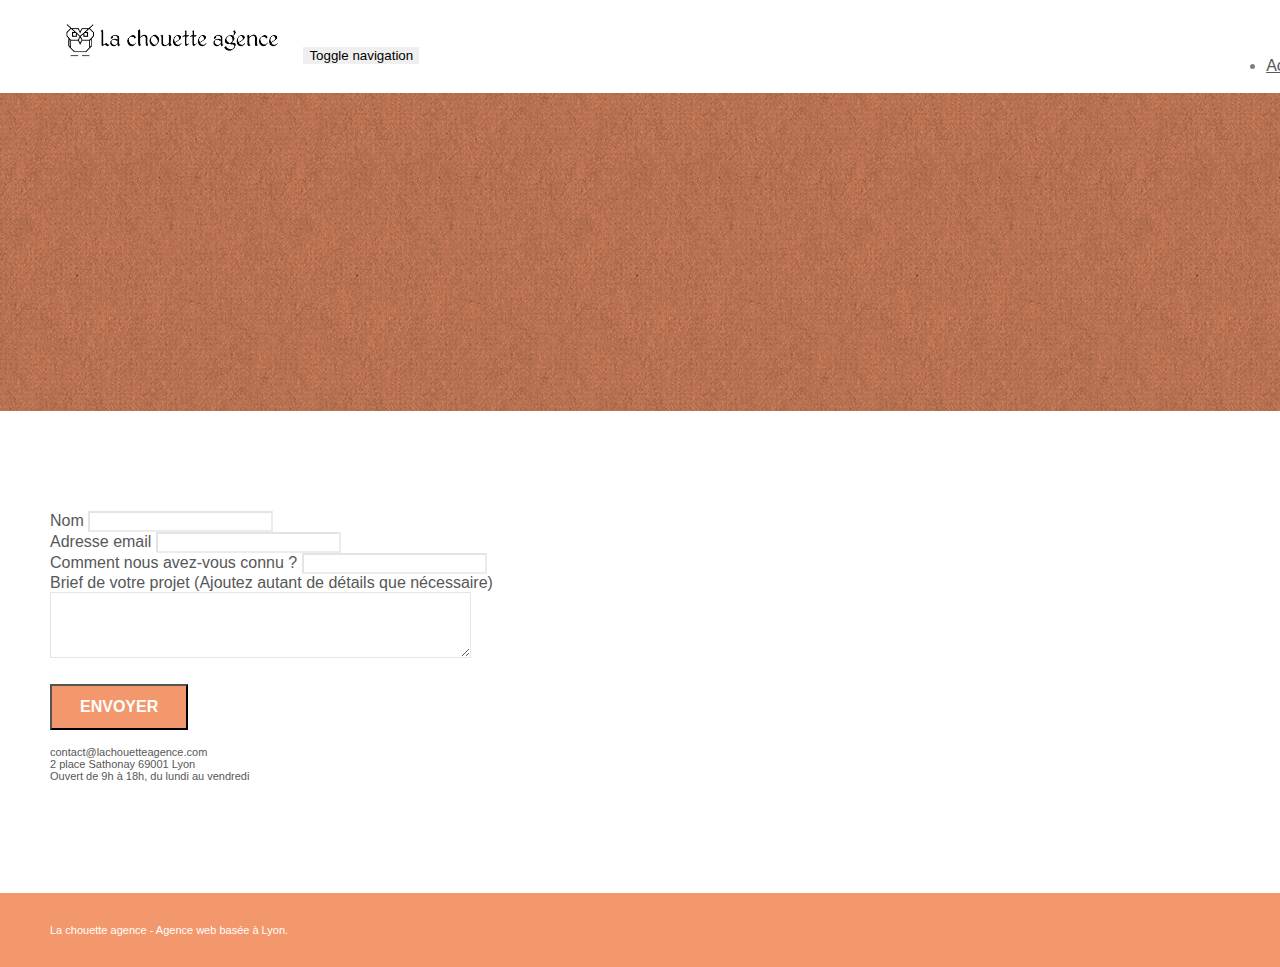
==== page2.html @ ec006ee1 "projet init" ====
<!doctype html>
<html lang="Default">
<head>
    <meta charset="utf-8">
    <meta name="keywords" content="">
    <meta name="description" content="">
    <meta name="viewport" content="width=device-width, initial-scale=1.0, viewport-fit=cover">
    <link rel="shortcut icon" type="image/png" href="favicon.jpg">
    
	<link rel="stylesheet" type="text/css" href="./css/bootstrap.min.css">
	<link rel="stylesheet" type="text/css" href="style.css">
	<link rel="stylesheet" type="text/css" href="./css/font-awesome.min.css">
	<link rel="stylesheet" type="text/css" href="./css/et-line.min.css">
	
    
	<script src="./js/jquery-2.1.0.min.js"></script>
	<script src="./js/bootstrap.min.js"></script>
	<script src="./js/blocs.min.js"></script>
	<script src="./js/jqBootstrapValidation.js"></script>
	<script src="./js/formHandler.js"></script>
    <title>page2</title>

    
<!-- Analytics -->
 
<!-- Analytics END -->
    
</head>
<body>
<!-- Principal conteneur -->
<div class="page-container">
    
<!-- bloc-0 -->
<div class="bloc bgc-white l-bloc " id="bloc-0">
	<div class="container bloc-sm">
		<nav class="navbar row">
			<div class="navbar-header">
				<a class="navbar-brand" href="index.html"><img src="img/la-chouette-agence.png" alt="atlanta web design logo" height="40" /></a>
				<button id="nav-toggle" type="button" class="ui-navbar-toggle navbar-toggle" data-toggle="collapse" data-target=".navbar-1">
					<span class="sr-only">Toggle navigation</span><span class="icon-bar"></span><span class="icon-bar"></span><span class="icon-bar"></span>
				</button>
			</div>
			<div class="collapse navbar-collapse navbar-1 special-dropdown-nav">
				<ul class="site-navigation nav navbar-nav">
					<li>
						<a href="index.html">Accueil</a>
					</li>
					<li>
					</li>
					<li>
						<a href="page2.html">page2 &gt;</a>
					</li>
				</ul>
			</div>
		</nav>
	</div>
</div>
<!-- bloc-0 END -->

<!-- bloc-6 -->
<div class="bloc bg-dots-bg bg-repeat bgc-atomic-tangerine d-bloc bloc-bg-texture texture-paper" id="bloc-6">
	<div class="container bloc-lg">
		<div class="row">
			<div class="col-sm-12">
				<h1 class="text-center hero-bloc-text tc-white">
					Parlons web design !
				</h1>
				<p class="text-center mg-lg tc-white tight-width-whitespace">
					Nous sommes ravis que vous souhaitiez collaborer avec notre agence.<br>
					Parlez-nous de votre projet en complétant le formulaire ci-dessous.
				</p>
			</div>
		</div>
	</div>
</div>
<!-- bloc-6 END -->

<!-- bloc-7 -->
<div class="bloc bgc-white l-bloc" id="bloc-7">
	<div class="container bloc-lg">
		<div class="row">
			<div class="col-sm-6">
				<form id="form_1" novalidate success-msg="Your message has been sent." fail-msg="Sorry it seems that our mail server is not responding, Sorry for the inconvenience!">
					<div class="form-group">
						<label>
							Nom
						</label>
						<input id="name" class="form-control" required />
					</div>
					<div class="form-group">
						<label>
							Adresse email
						</label>
						<input id="email" class="form-control" type="email" required />
					</div>
					<div class="form-group">
						<label>
							Comment nous avez-vous connu ?
						</label>
						<input class="form-control" type="email" required id="input_504" />
					</div>
					<div class="form-group">
						<label>
							Brief de votre projet (Ajoutez autant de détails que nécessaire)<br>
						</label><textarea id="message" class="form-control" rows="4" cols="50" required></textarea>
					</div> 
					<button class="bloc-button btn btn-lg btn-block cta-hero btn-atomic-tangerine" type="submit">
						Envoyer
					</button>
				</form>
			</div>
			<div class="col-sm-6">
				<p>
					contact@lachouetteagence.com<br>2 place Sathonay 69001 Lyon<br>Ouvert de 9h à 18h, du lundi au vendredi<br>
				</p>
			</div>
		</div>
	</div>
</div>
<!-- bloc-7 END -->

<!-- ScrollToTop Button -->
<a class="bloc-button btn btn-d scrollToTop" onclick="scrollToTarget('1')"><span class="fa fa-chevron-up"></span></a>
<!-- ScrollToTop Button END-->


<!-- Footer - bloc-8 -->
<div class="bloc bgc-atomic-tangerine d-bloc" id="bloc-8">
	<div class="container bloc-sm">
		<div class="row">
			<div class="col-sm-12">
				<p class="text-center white">
					La chouette agence - Agence web basée à Lyon.<br>
				</p>
				<div class="row row-no-gutters social">
					<div class="col-sm-3">
						<div class="text-center">
							<a class="social" href="index.html"><span class="fa fa-twitter icon-md"></span></a>
						</div>
					</div>
					<div class="col-sm-3">
						<div class="text-center">
							<a class="social" href="index.html"><span class="fa fa-facebook icon-md"></span></a>
						</div>
					</div>
					<div class="col-sm-3">
						<div class="text-center">
							<a class="social" href="index.html"><span class="fa fa-dribbble icon-md"></span></a>
						</div>
					</div>
					<div class="col-sm-3">
						<div class="text-center">
							<a class="social" href="index.html"><span class="fa fa-instagram icon-md"></span></a>
						</div>
					</div>
				</div>
			</div>
		</div>
	</div>
</div>
<!-- Footer - bloc-8 END -->

</div>
<!-- Principal conteneur END -->
    

</body>
</html>
---- style.css ----
body {
    margin: 0;
    padding: 0;
    background: #FFF;
    overflow-x: hidden;
    -webkit-font-smoothing: antialiased;
    -moz-osx-font-smoothing: grayscale;
}

a,
button {
    transition: all .3s ease-in-out;
    outline: none!important;
}

a:hover {
    text-decoration: none;
    cursor: pointer;
}

#page-loading-blocs-notifaction {
    position: fixed;
    top: 0;
    bottom: 0;
    width: 100%;
    z-index: 100000;
    background: #FFFFFF url("img/pageload-spinner.gif") no-repeat center center;
}

.bloc {
    width: 100%;
    clear: both;
    background: 50% 50% no-repeat;
    padding: 0 50px;
    -webkit-background-size: cover;
    -moz-background-size: cover;
    -o-background-size: cover;
    background-size: cover;
    position: relative;
}

.bloc .container {
    padding-left: 0;
    padding-right: 0;
}

.bloc-lg {
    padding: 100px 50px;
}

.bloc-md {
    padding: 50px;
}

.bloc-sm {
    padding: 20px 50px;
}

.bg-center,
.bg-l-edge,
.bg-r-edge,
.bg-t-edge,
.bg-b-edge,
.bg-tl-edge,
.bg-bl-edge,
.bg-tr-edge,
.bg-br-edge,
.bg-repeat {
    -webkit-background-size: auto!important;
    -moz-background-size: auto!important;
    -o-background-size: auto!important;
    background-size: auto!important;
}

.bg-repeat {
    background: repeat;
}

.bg-t-edge {
    background: top no-repeat;
}

.bloc-bg-texture::before {
    content: "";
    background-size: 2px 2px;
    position: absolute;
    top: 0;
    bottom: 0;
    left: 0;
    right: 0;
}

.texture-paper::before {
    background: url("img/texture-paper.png");
    background-size: 280px 280px;
}

.b-parallax {
    background-attachment: fixed;
}

.d-bloc {
    color: rgba(255, 255, 255, .7);
}

.d-bloc button:hover {
    color: rgba(255, 255, 255, .9);
}

.d-bloc .icon-round,
.d-bloc .icon-square,
.d-bloc .icon-rounded,
.d-bloc .icon-semi-rounded-a,
.d-bloc .icon-semi-rounded-b {
    border-color: rgba(255, 255, 255, .9);
}

.d-bloc .divider-h span {
    border-color: rgba(255, 255, 255, .2);
}

.d-bloc .a-btn,
.d-bloc .navbar a,
.d-bloc .navbar-brand,
.d-bloc a .icon-sm,
.d-bloc a .icon-md,
.d-bloc a .icon-lg,
.d-bloc a .icon-xl,
.d-bloc h1 a,
.d-bloc h2 a,
.d-bloc h3 a,
.d-bloc h4 a,
.d-bloc h5 a,
.d-bloc h6 a,
.d-bloc p a {
    color: rgba(255, 255, 255, .6);
}

.d-bloc .a-btn:hover,
.d-bloc .navbar a:hover,
.d-bloc .navbar-brand:hover,
.d-bloc a:hover .icon-sm,
.d-bloc a:hover .icon-md,
.d-bloc a:hover .icon-lg,
.d-bloc a:hover .icon-xl,
.d-bloc h1 a:hover,
.d-bloc h2 a:hover,
.d-bloc h3 a:hover,
.d-bloc h4 a:hover,
.d-bloc h5 a:hover,
.d-bloc h6 a:hover,
.d-bloc p a:hover {
    color: rgba(255, 255, 255, 1);
}

.d-bloc .navbar-toggle .icon-bar {
    background: rgba(255, 255, 255, 1);
}

.d-bloc .btn-wire,
.d-bloc .btn-wire:hover {
    color: rgba(255, 255, 255, 1);
    border-color: rgba(255, 255, 255, 1);
}

.d-bloc .panel {
    color: rgba(0, 0, 0, .5);
}

.d-bloc .panel button:hover {
    color: rgba(0, 0, 0, .7);
}

.d-bloc .panel icon {
    border-color: rgba(0, 0, 0, .7);
}

.d-bloc .panel .divider-h span {
    border-color: rgba(0, 0, 0, .1);
}

.d-bloc .panel .a-btn {
    color: rgba(0, 0, 0, .6);
}

.d-bloc .panel .a-btn:hover {
    color: rgba(0, 0, 0, 1);
}

.d-bloc .panel .btn-wire,
.d-bloc .panel .btn-wire:hover {
    color: rgba(0, 0, 0, .7);
    border-color: rgba(0, 0, 0, .3);
}

.d-bloc .panel,
.l-bloc {
    color: rgba(0, 0, 0, .5);
}

.d-bloc .panel button:hover,
.l-bloc button:hover {
    color: rgba(0, 0, 0, .7);
}

.l-bloc .icon-round,
.l-bloc .icon-square,
.l-bloc .icon-rounded,
.l-bloc .icon-semi-rounded-a,
.l-bloc .icon-semi-rounded-b {
    border-color: rgba(0, 0, 0, .7);
}

.d-bloc .panel .divider-h span,
.l-bloc .divider-h span {
    border-color: rgba(0, 0, 0, .1);
}

.d-bloc .panel .a-btn,
.l-bloc .a-btn,
.l-bloc .navbar a,
.l-bloc .navbar-brand,
.l-bloc a .icon-sm,
.l-bloc a .icon-md,
.l-bloc a .icon-lg,
.l-bloc a .icon-xl,
.l-bloc h1 a,
.l-bloc h2 a,
.l-bloc h3 a,
.l-bloc h4 a,
.l-bloc h5 a,
.l-bloc h6 a,
.l-bloc p a {
    color: rgba(0, 0, 0, .6);
}

.d-bloc .panel .a-btn:hover,
.l-bloc .a-btn:hover,
.l-bloc .navbar a:hover,
.l-bloc .navbar-brand:hover,
.l-bloc a:hover .icon-sm,
.l-bloc a:hover .icon-md,
.l-bloc a:hover .icon-lg,
.l-bloc a:hover .icon-xl,
.l-bloc h1 a:hover,
.l-bloc h2 a:hover,
.l-bloc h3 a:hover,
.l-bloc h4 a:hover,
.l-bloc h5 a:hover,
.l-bloc h6 a:hover,
.l-bloc p a:hover {
    color: rgba(0, 0, 0, 1);
}

.l-bloc .navbar-toggle .icon-bar {
    color: rgba(0, 0, 0, .6);
}

.d-bloc .panel .btn-wire,
.d-bloc .panel .btn-wire:hover,
.l-bloc .btn-wire,
.l-bloc .btn-wire:hover {
    color: rgba(0, 0, 0, .7);
    border-color: rgba(0, 0, 0, .3);
}

.voffset {
    margin-top: 30px;
}

.voffset-lg {
    margin-top: 80px;
}

.row-no-gutters {
    margin-right: 0;
    margin-left: 0;
}

.row.row-no-gutters > [class^="col-"],
.row.row-no-gutters > [class*=" col-"] {
    padding-right: 0;
    padding-left: 0;
}

#bloc-1-hero h1 {
    font-size: 32px;
}

.navbar {
    margin-bottom: 0;
    z-index: 1;
}

.navbar-brand {
    height: auto;
    padding: 3px 15px;
    font-size: 25px;
    font-weight: normal;
    font-weight: 600;
    line-height: 44px;
}

.navbar-brand img {
    max-height: 200px;
    margin: 0 5px 0 0;
    display: inline;
}

.navbar-brand img[src$=svg] {
    min-width: 100px;
}

.nav-center .navbar-brand img {
    margin: 0;
}

.navbar .nav {
    padding-top: 2px;
    margin-right: -16px;
    float: right;
    z-index: 1;
}

.nav > li {
    float: left;
    margin-top: 4px;
    font-size: 16px;
}

.navbar-nav .open .dropdown-menu > li > a {
    text-align: inherit;
}

.nav > li a:hover,
.nav > li a:focus {
    background: transparent;
}

.navbar-toggle {
    margin: 10px 10px 0 0;
    border: 0px;
}

.navbar-toggle:hover {
    background: transparent!important;
}

.navbar-toggle .icon-bar {
    background-color: rgba(0, 0, 0, .5);
    width: 26px;
}

.nav-invert .navbar .nav {
    float: left;
}

.nav-invert .navbar-header,
.nav-invert .navbar-brand {
    float: right;
    position: relative;
    z-index: 2;
}

@media (min-width: 768px) {
    .site-navigation {
        position: absolute;
        top: 50%;
        right: 20px;
        transform: translate(0, -50%);
        -webkit-transform: translateY(-50%);
    }
    .nav > li .dropdown-menu a,
    .nav > li .dropdown-menu a:hover {
        color: #484848;
    }
    .nav-invert .site-navigation {
        left: 0;
        right: 0;
    }
    .nav-center {
        text-align: center;
    }
    .nav-center .navbar-header {
        width: 100%;
    }
    .nav-center .navbar-header,
    .nav-center .navbar-brand,
    .nav-center .nav > li {
        float: none;
        display: inline-block;
    }
    .nav-center .site-navigation {
        position: relative;
        width: 100%;
        right: 0;
        margin-right: 0px;
        margin-top: 20px;
    }
    .nav-center.mini-nav .navbar-toggle {
        float: none;
        margin: 10px auto 0;
    }
}

.nav > li > .dropdown a {
    background: none!important;
    display: block;
    padding: 14px 15px;
}

nav .caret {
    margin: 0 5px;
}

.dropdown-menu .dropdown-menu {
    top: -8px;
    left: 100%;
}

.dropdown-menu .dropmenu-flow-right {
    top: 100%;
    left: 0;
    margin-left: -1px;
    border-top-left-radius: 0;
    border-top-right-radius: 0;
}

.dropdown-menu .dropdown span {
    border: 4px solid black;
    border-top-color: transparent;
    border-right-color: transparent;
    border-bottom-color: transparent;
    margin: 6px -5px 0 0!important;
    float: right;
}

.mg-md {
    margin-top: 10px;
    margin-bottom: 20px;
}

.mg-lg {
    margin-top: 10px;
    margin-bottom: 40px;
}

.btn {
    margin: 0 5px 5px 0;
}

.btn.pull-right {
    margin: 0 0 5px 5px;
}

.btn-d,
.btn-d:hover,
.btn-d:focus {
    color: #FFF;
    background: rgba(0, 0, 0, .3);
}

button {
    outline: none!important;
}

.btn-rd {
    border-radius: 40px;
}

.btn-clean {
    border: 1px solid rgba(0, 0, 0, .08);
    border-bottom-color: rgba(0, 0, 0, .1);
    text-shadow: 0 1px 0 rgba(0, 0, 1, .1);
    box-shadow: 0 1px 3px rgba(0, 0, 1, .25), inset 0 1px 0 0 rgba(255, 255, 255, .15);
}

.icon-md {
    font-size: 30px!important;
}

.icon-lg {
    font-size: 60px!important;
}

.sm-shadow {
    text-shadow: 0 1px 2px rgba(0, 0, 0, .3);
}

.panel-sq,
.panel-sq .panel-heading,
.panel-sq .panel-footer {
    border-radius: 0;
}

.panel-rd {
    border-radius: 30px;
}

.panel-rd .panel-heading {
    border-radius: 29px 29px 0 0;
}

.panel-rd .panel-footer {
    border-radius: 0 0 29px 29px;
}

.form-control {
    border-color: rgba(0, 0, 0, .1);
    box-shadow: none;
}

.scrollToTop {
    width: 40px;
    height: 40px;
    position: fixed;
    bottom: 20px;
    right: 20px;
    opacity: 0;
    z-index: 500;
    transition: all .3s ease-in-out;
}

.scrollToTop span {
    margin-top: 6px;
}

.showScrollTop {
    font-size: 14px;
    opacity: 1;
}

a[data-lightbox] {
    position: relative;
    display: block;
    text-align: center;
}

a[data-lightbox]:hover::before {
    content: "+";
    font-family: "HelveticaNeue-Light", "Helvetica Neue Light", "Helvetica Neue", Helvetica, Arial;
    font-size: 32px;
    width: 50px;
    height: 50px;
    margin-left: -25px;
    border-radius: 50%;
    background: rgba(0, 0, 0, .6);
    color: #FFF;
    font-weight: 100;
    z-index: 1;
    position: absolute;
    top: 50%;
    transform: translateY(-50%);
    -webkit-transform: translateY(-50%);
}

a[data-lightbox]:hover img {
    opacity: 0.6;
    -webkit-animation-fill-mode: none;
    animation-fill-mode: none;
}

#lightbox-modal {
    display: flex;
    align-items: center;
}

#lightbox-modal .modal-dialog {
    width: 90%;
    max-width: 900px;
    margin: 0 auto 0;
}

#lightbox-modal .modal-dialog img {
    max-height: 90vh;
    margin: 0 auto;
}

.lightbox-caption {
    padding: 20px;
    color: #FFF;
    background: rgba(0, 0, 0, .5);
    position: absolute;
    left: 15px;
    right: 15px;
    bottom: 5px;
}

.close-lightbox {
    color: #FFF;
    font-size: 30px;
    position: absolute;
    top: 20px;
    right: 20px;
    z-index: 20;
    background: rgba(0, 0, 0, .5);
    border: none;
    line-height: 30px;
    padding: 0 9px 5px;
    opacity: 0.3;
}

.close-lightbox:hover,
.next-lightbox:hover,
.prev-lightbox:hover {
    opacity: 1.0;
    color: #FFF;
}

.next-lightbox,
.prev-lightbox {
    font-size: 20px;
    color: rgba(255, 255, 255, .9);
    background: rgba(0, 0, 0, .5);
    transition: all .2s ease-in-out;
    position: absolute;
    top: 45%;
    z-index: 1;
    opacity: 0.4;
}

.next-lightbox {
    padding: 6px 8px 1px 13px;
    right: 25px;
}

.prev-lightbox {
    padding: 6px 13px 1px 10px;
    left: 25px;
}

.snapshot-lb .modal-body {
    padding-bottom: 45px;
}

.snapshot-lb .lightbox-caption {
    padding: 0;
    color: rgba(0, 0, 0, .5);
    background: none;
}

h1,
h2,
h3,
h4,
h5,
h6,
p,
label,
.btn,
a {
    font-family: "helvetica";
    font-weight: 400;
    color: #575757!important;
}

.container {
    max-width: 1000px;
}

.hero-bloc-text {
    font-size: 38px;
}

.hero-bloc-text-sub {
    font-size: 36px;
}

.statement-bloc-text {
    line-height: 26px;
    font-style: italic;
    font-size: 20px;
    text-align: center;
    font-weight: lighter;
    max-width: 520px;
    margin: auto auto auto auto;
}

p {
    font-size: 11px;
}

.tight-width-whitespace {
    max-width: 600px;
    margin: auto auto auto auto;
}

.h1 {
    font-size: 20px;
    font-family: "Open Sans";
}

.cta-hero {
    margin-top: 22px;
    color: #FFFFFF!important;
    text-transform: uppercase;
    padding: 12px 28px 12px 28px;
    font-size: 16px;
    font-weight: 700;
}

.social {
    max-width: 400px;
    margin: auto auto auto auto;
}

h2 {
    font-size: 22px;
    line-height: 1.4em;
}

h3 {
    font-size: 15px;
    text-transform: uppercase;
    font-weight: 700;
    color: #333333!important;
}

.med-width-whitespace {
    max-width: 800px;
    margin: auto auto auto auto;
    box-shadow: 0px 0px 0px #000000;
}

h1 {
    color: #333333!important;
}

h4 {
    color: #333333!important;
}

.icons {
    margin-bottom: 14px;
    margin-top: 24px;
}

.white {
    color: #FFFFFF!important;
}

.portfolio-thumb {
    margin-bottom: 24px;
}

.portfolio-row {
    margin-bottom: 44px;
    margin-top: 50px;
}

.avatar {
    box-shadow: 0px 4px 9px rgba(0, 0, 0, 0.3);
}

.black-background {
    background-color: rgba(165, 147, 99, 0.7);
    padding: 40px 40px 40px 40px;
}

.bold-link {
    font-weight: 900;
    text-decoration: underline!important;
}

.bgc-white {
    background-color: #FFFFFF;
}

.bgc-dark-slate-blue {
    background-color: #364577;
}

.bgc-atomic-tangerine {
    background-color: #F3976C;
}

.tc-white {
    color: #F3976C!important;
}

.btn-atomic-tangerine {
    background: #F3976C;
    color: #FFFFFF!important;
}

.btn-atomic-tangerine:hover {
    background: #c27956!important;
    color: #FFFFFF!important;
}

.ltc-white {
    color: #FFFFFF!important;
}

.ltc-white:hover {
    color: #cccccc!important;
}

.ltc-atomic-tangerine {
    color: #F3976C!important;
}

.ltc-atomic-tangerine:hover {
    color: #c27956!important;
}

.icon-dark-slate-blue {
    color: #364577!important;
    border-color: #364577!important;
}

.bg-dots-bg {
    background-image: url("img/dots-bg.png");
}

.bg-lines-h2-bg {
    background-image: url("img/lines-h2-bg.png");
}

.bg-banniere {
    background-image: url("img/la-chouette-agence-banniere.jpg");
}

.bg-presentation {
    background-image: url("img/image-de-presentation.bmp");
}

@media (max-width: 1024px) {
    .bloc {
        padding-left: 20px;
        padding-right: 20px;
    }
    .bloc.full-width-bloc,
    .bloc-tile-2.full-width-bloc .container,
    .bloc-tile-3.full-width-bloc .container,
    .bloc-tile-4.full-width-bloc .container {
        padding-left: 0;
        padding-right: 0;
    }
}

@media (max-width: 992px) and (min-width: 768px) {
    .navbar .nav {
        max-width: 80%
    }
    .nav-center.navbar .nav {
        max-width: 100%
    }
}

@media only screen and (min-device-width: 768px) and (max-device-width: 1024px) and (orientation: landscape) {
    .b-parallax {
        background-attachment: scroll;
    }
}

@media only screen and (min-device-width: 1024px) and (max-device-width: 1366px) and (-webkit-min-device-pixel-ratio: 1.5) {
    .b-parallax {
        background-attachment: scroll;
    }
}

@media (max-width: 991px) {
    .container {
        width: 100%;
    }
    .b-parallax {
        background-attachment: scroll;
    }
    .page-container,
    #hero-bloc {
        overflow-x: hidden;
        position: relative;
    }
    .bloc {
        padding-left: constant(safe-area-inset-left);
        padding-right: constant(safe-area-inset-right);
    }
    .bloc-group,
    .bloc-group .bloc {
        display: block;
        width: 100%;
    }
    .bloc-fill-screen .fill-bloc-top-edge,
    .bloc-fill-screen .fill-bloc-bottom-edge {
        padding: 0 20px;
        padding-left: constant(safe-area-inset-left);
        padding-right: constant(safe-area-inset-right);
    }
}

@media (max-width: 767px) {
    .page-container {
        overflow-x: hidden;
        position: relative;
    }
    h1,
    h2,
    h3,
    h4,
    h5,
    h6,
    p,
    #disqus_thread {
        padding-left: 10px!important;
        padding-right: 10px!important;
    }
    .b-parallax {
        background-attachment: scroll;
    }
    .navbar .nav {
        padding-top: 0;
        border-top: 1px solid rgba(0, 0, 0, .2);
        float: none!important;
    }
    .navbar.row {
        margin-left: 0;
        margin-right: 0;
    }
    .site-navigation {
        position: inherit;
        transform: none;
        -webkit-transform: none;
        -ms-transform: none;
    }
    .nav > li {
        margin-top: 0;
        border-bottom: 1px solid rgba(0, 0, 0, .1);
        background: rgba(0, 0, 0, .05);
        text-align: left;
        padding-left: 15px;
        width: 100%;
    }
    .nav > li:hover {
        background: rgba(0, 0, 0, .08);
    }
    .dropdown .dropdown a .caret {
        float: none;
        margin: 5px 0 0 10px!important;
        border: 4px solid black;
        border-bottom-color: transparent;
        border-right-color: transparent;
        border-left-color: transparent;
    }
    #hero-bloc .navbar .nav {
        background: rgba(0, 0, 0, .8);
    }
    #hero-bloc .navbar .nav a {
        color: rgba(255, 255, 255, .6);
    }
    .hero {
        padding: 50px 0;
    }
    .hero-nav {
        left: -1px;
        right: -1px;
    }
    .navbar-collapse {
        padding: 0;
        overflow-x: hidden;
        -webkit-box-shadow: none;
        box-shadow: none;
    }
    .navbar-brand img {
        max-height: 40px;
        width: auto;
    }
    .nav-invert .navbar-header {
        float: none;
        width: 100%;
    }
    .nav-invert .navbar-toggle {
        float: left;
        margin-left: 10px;
    }
    .bloc {
        padding-left: 0;
        padding-right: 0;
    }
    .bloc-xxl,
    .bloc-xl,
    .bloc-lg {
        padding: 40px 0;
    }
    .bloc-sm,
    .bloc-md {
        padding-left: 0;
        padding-right: 0;
    }
    .bloc-tile-2 .container,
    .bloc-tile-3 .container,
    .bloc-tile-4 .container,
    .bloc-fill-screen .fill-bloc-top-edge,
    .bloc-fill-screen .fill-bloc-bottom-edge {
        padding-left: 0;
        padding-right: 0;
    }
    .a-block {
        padding: 0 10px;
    }
    .btn-dwn {
        display: none;
    }
    .voffset {
        margin-top: 5px;
    }
    .voffset-md {
        margin-top: 20px;
    }
    .voffset-lg {
        margin-top: 30px;
    }
    form {
        padding: 5px;
    }
    .close-lightbox {
        display: inline-block;
    }
    .blocsapp-device-iphone5 {
        background-size: 216px 425px;
        padding-top: 60px;
        width: 216px;
        height: 425px;
    }
    .blocsapp-device-iphone5 img {
        width: 180px;
        height: 320px;
    }
}

@media (max-width: 400px) {
    .bloc {
        padding-left: 0;
        padding-right: 0;
    }
}

@media (max-width: 767px) {
    .bloc-mob-center-text {
        text-align: center;
    }
}
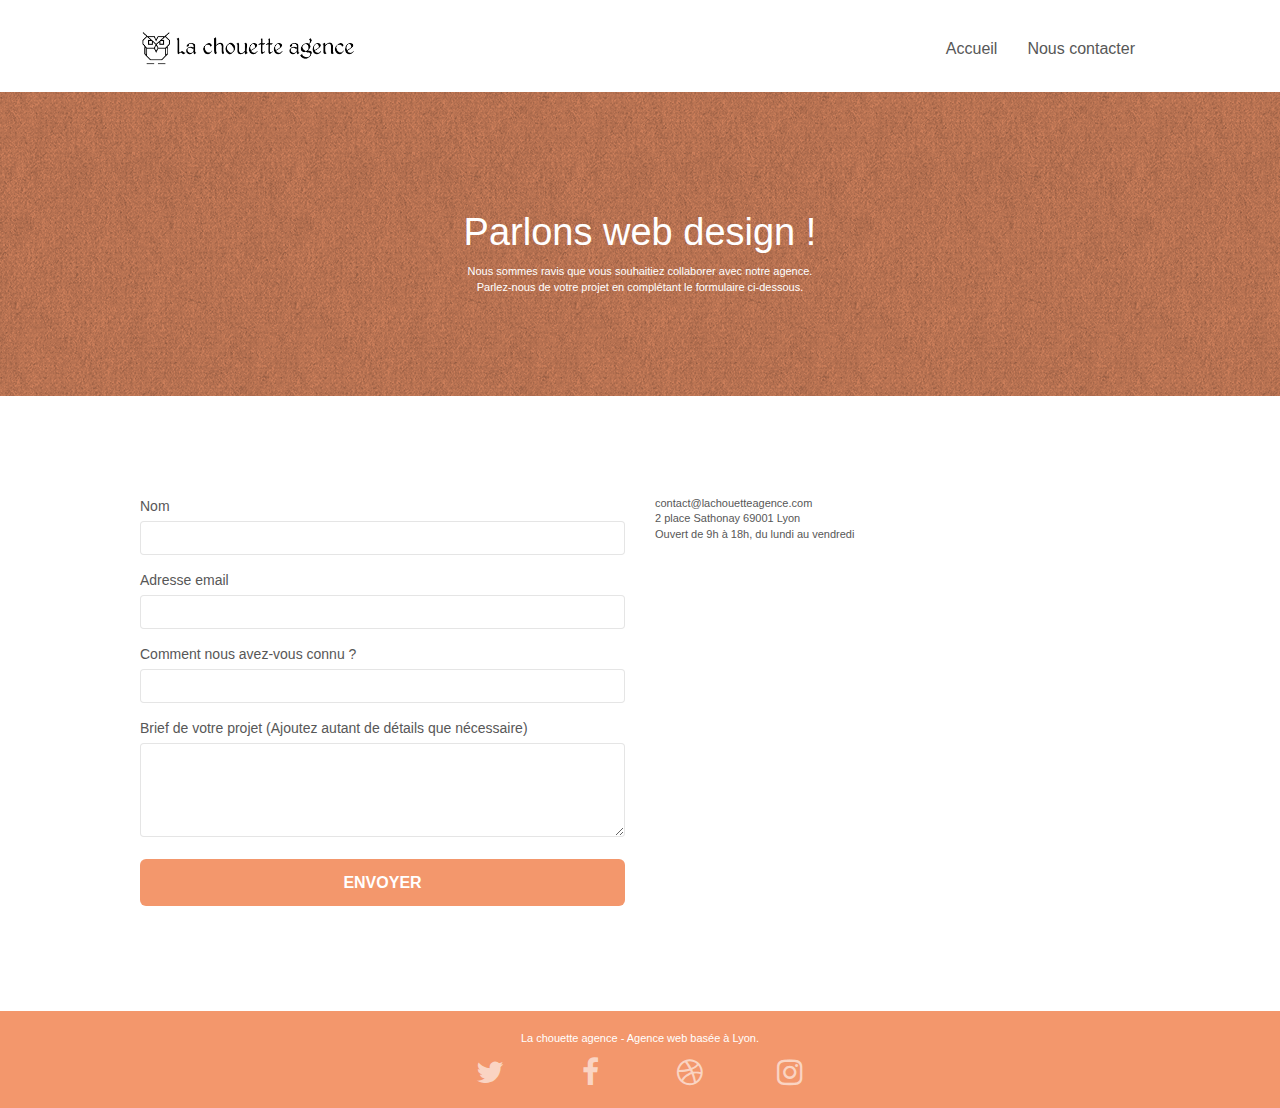
==== commit 4b6b7d1f: "minification js" ====
--- a/page2.html
+++ b/page2.html
@@ -7,18 +7,18 @@
     <meta name="viewport" content="width=device-width, initial-scale=1.0, viewport-fit=cover">
     <link rel="shortcut icon" type="image/png" href="favicon.jpg">
     
-	<link rel="stylesheet" type="text/css" href="./css/bootstrap.min.css">
+	<link rel="stylesheet" type="text/css" href="./css/bootstrap.css">
 	<link rel="stylesheet" type="text/css" href="style.css">
-	<link rel="stylesheet" type="text/css" href="./css/font-awesome.min.css">
-	<link rel="stylesheet" type="text/css" href="./css/et-line.min.css">
+	<link rel="stylesheet" type="text/css" href="./css/font-awesome.css">
+	<link rel="stylesheet" type="text/css" href="./css/et-line.css">
 	
     
 	<script src="./js/jquery-2.1.0.min.js"></script>
 	<script src="./js/bootstrap.min.js"></script>
 	<script src="./js/blocs.min.js"></script>
-	<script src="./js/jqBootstrapValidation.js"></script>
-	<script src="./js/formHandler.js"></script>
-    <title>page2</title>
+	<script src="./js/jqBootstrapValidation.min.js"></script>
+	<script src="./js/formHandler.min.js"></script>
+    <title>Nous contacter</title>
 
     
 <!-- Analytics -->
@@ -31,7 +31,7 @@
 <div class="page-container">
     
 <!-- bloc-0 -->
-<div class="bloc bgc-white l-bloc " id="bloc-0">
+<header class="bloc bgc-white l-bloc " id="bloc-0">
 	<div class="container bloc-sm">
 		<nav class="navbar row">
 			<div class="navbar-header">
@@ -46,37 +46,35 @@
 						<a href="index.html">Accueil</a>
 					</li>
 					<li>
-					</li>
-					<li>
-						<a href="page2.html">page2 &gt;</a>
+						<a href="page2.html">Nous contacter</a>
 					</li>
 				</ul>
 			</div>
 		</nav>
 	</div>
-</div>
+</header>
 <!-- bloc-0 END -->
 
 <!-- bloc-6 -->
-<div class="bloc bg-dots-bg bg-repeat bgc-atomic-tangerine d-bloc bloc-bg-texture texture-paper" id="bloc-6">
+<section class="bloc bg-dots-bg bg-repeat bgc-atomic-tangerine d-bloc bloc-bg-texture texture-paper" id="bloc-6">
 	<div class="container bloc-lg">
 		<div class="row">
 			<div class="col-sm-12">
-				<h1 class="text-center hero-bloc-text tc-white">
+				<h1 class="text-center white hero-bloc-text">
 					Parlons web design !
 				</h1>
-				<p class="text-center mg-lg tc-white tight-width-whitespace">
+				<p class="text-center mg-lg white tight-width-whitespace">
 					Nous sommes ravis que vous souhaitiez collaborer avec notre agence.<br>
 					Parlez-nous de votre projet en complétant le formulaire ci-dessous.
 				</p>
 			</div>
 		</div>
 	</div>
-</div>
+</section>
 <!-- bloc-6 END -->
 
 <!-- bloc-7 -->
-<div class="bloc bgc-white l-bloc" id="bloc-7">
+<section class="bloc bgc-white l-bloc" id="bloc-7">
 	<div class="container bloc-lg">
 		<div class="row">
 			<div class="col-sm-6">
@@ -116,7 +114,7 @@
 			</div>
 		</div>
 	</div>
-</div>
+</section>
 <!-- bloc-7 END -->
 
 <!-- ScrollToTop Button -->
@@ -125,7 +123,7 @@
 
 
 <!-- Footer - bloc-8 -->
-<div class="bloc bgc-atomic-tangerine d-bloc" id="bloc-8">
+<footer class="bloc bgc-atomic-tangerine d-bloc" id="bloc-8">
 	<div class="container bloc-sm">
 		<div class="row">
 			<div class="col-sm-12">
@@ -157,7 +155,7 @@
 			</div>
 		</div>
 	</div>
-</div>
+</footer>
 <!-- Footer - bloc-8 END -->
 
 </div>
--- a/css/et-line.css
+++ b/css/et-line.css
@@ -0,0 +1,519 @@
+@font-face {
+    font-family: et-line;
+    src: url(../fonts/et-line.eot);
+    src: url(../fonts/et-line.eot?#iefix) format('embedded-opentype'), url(../fonts/et-line.woff) format('woff'), url(../fonts/et-line.ttf) format('truetype'), url(../fonts/et-line.svg#et-line) format('svg');
+    font-weight: 400;
+    font-style: normal
+}
+
+.et-icon-adjustments,
+.et-icon-alarmclock,
+.et-icon-anchor,
+.et-icon-aperture,
+.et-icon-attachment,
+.et-icon-bargraph,
+.et-icon-basket,
+.et-icon-beaker,
+.et-icon-bike,
+.et-icon-book-open,
+.et-icon-briefcase,
+.et-icon-browser,
+.et-icon-calendar,
+.et-icon-camera,
+.et-icon-caution,
+.et-icon-chat,
+.et-icon-circle-compass,
+.et-icon-clipboard,
+.et-icon-clock,
+.et-icon-cloud,
+.et-icon-compass,
+.et-icon-desktop,
+.et-icon-dial,
+.et-icon-document,
+.et-icon-documents,
+.et-icon-download,
+.et-icon-dribbble,
+.et-icon-edit,
+.et-icon-envelope,
+.et-icon-expand,
+.et-icon-facebook,
+.et-icon-flag,
+.et-icon-focus,
+.et-icon-gears,
+.et-icon-genius,
+.et-icon-gift,
+.et-icon-global,
+.et-icon-globe,
+.et-icon-googleplus,
+.et-icon-grid,
+.et-icon-happy,
+.et-icon-hazardous,
+.et-icon-heart,
+.et-icon-hotairballoon,
+.et-icon-hourglass,
+.et-icon-key,
+.et-icon-laptop,
+.et-icon-layers,
+.et-icon-lifesaver,
+.et-icon-lightbulb,
+.et-icon-linegraph,
+.et-icon-linkedin,
+.et-icon-lock,
+.et-icon-magnifying-glass,
+.et-icon-map,
+.et-icon-map-pin,
+.et-icon-megaphone,
+.et-icon-mic,
+.et-icon-mobile,
+.et-icon-newspaper,
+.et-icon-notebook,
+.et-icon-paintbrush,
+.et-icon-paperclip,
+.et-icon-pencil,
+.et-icon-phone,
+.et-icon-picture,
+.et-icon-pictures,
+.et-icon-piechart,
+.et-icon-presentation,
+.et-icon-pricetags,
+.et-icon-printer,
+.et-icon-profile-female,
+.et-icon-profile-male,
+.et-icon-puzzle,
+.et-icon-quote,
+.et-icon-recycle,
+.et-icon-refresh,
+.et-icon-ribbon,
+.et-icon-rss,
+.et-icon-sad,
+.et-icon-scissors,
+.et-icon-scope,
+.et-icon-search,
+.et-icon-shield,
+.et-icon-speedometer,
+.et-icon-strategy,
+.et-icon-streetsign,
+.et-icon-tablet,
+.et-icon-target,
+.et-icon-telescope,
+.et-icon-toolbox,
+.et-icon-tools,
+.et-icon-tools-2,
+.et-icon-trophy,
+.et-icon-tumblr,
+.et-icon-twitter,
+.et-icon-upload,
+.et-icon-video,
+.et-icon-wallet,
+.et-icon-wine {
+    font-family: et-line;
+    speak: none;
+    font-style: normal;
+    font-weight: 400;
+    font-variant: normal;
+    text-transform: none;
+    line-height: 1;
+    -webkit-font-smoothing: antialiased;
+    -moz-osx-font-smoothing: grayscale;
+    display: inline-block
+}
+
+.et-icon-mobile:before {
+    content: "\e000"
+}
+
+.et-icon-laptop:before {
+    content: "\e001"
+}
+
+.et-icon-desktop:before {
+    content: "\e002"
+}
+
+.et-icon-tablet:before {
+    content: "\e003"
+}
+
+.et-icon-phone:before {
+    content: "\e004"
+}
+
+.et-icon-document:before {
+    content: "\e005"
+}
+
+.et-icon-documents:before {
+    content: "\e006"
+}
+
+.et-icon-search:before {
+    content: "\e007"
+}
+
+.et-icon-clipboard:before {
+    content: "\e008"
+}
+
+.et-icon-newspaper:before {
+    content: "\e009"
+}
+
+.et-icon-notebook:before {
+    content: "\e00a"
+}
+
+.et-icon-book-open:before {
+    content: "\e00b"
+}
+
+.et-icon-browser:before {
+    content: "\e00c"
+}
+
+.et-icon-calendar:before {
+    content: "\e00d"
+}
+
+.et-icon-presentation:before {
+    content: "\e00e"
+}
+
+.et-icon-picture:before {
+    content: "\e00f"
+}
+
+.et-icon-pictures:before {
+    content: "\e010"
+}
+
+.et-icon-video:before {
+    content: "\e011"
+}
+
+.et-icon-camera:before {
+    content: "\e012"
+}
+
+.et-icon-printer:before {
+    content: "\e013"
+}
+
+.et-icon-toolbox:before {
+    content: "\e014"
+}
+
+.et-icon-briefcase:before {
+    content: "\e015"
+}
+
+.et-icon-wallet:before {
+    content: "\e016"
+}
+
+.et-icon-gift:before {
+    content: "\e017"
+}
+
+.et-icon-bargraph:before {
+    content: "\e018"
+}
+
+.et-icon-grid:before {
+    content: "\e019"
+}
+
+.et-icon-expand:before {
+    content: "\e01a"
+}
+
+.et-icon-focus:before {
+    content: "\e01b"
+}
+
+.et-icon-edit:before {
+    content: "\e01c"
+}
+
+.et-icon-adjustments:before {
+    content: "\e01d"
+}
+
+.et-icon-ribbon:before {
+    content: "\e01e"
+}
+
+.et-icon-hourglass:before {
+    content: "\e01f"
+}
+
+.et-icon-lock:before {
+    content: "\e020"
+}
+
+.et-icon-megaphone:before {
+    content: "\e021"
+}
+
+.et-icon-shield:before {
+    content: "\e022"
+}
+
+.et-icon-trophy:before {
+    content: "\e023"
+}
+
+.et-icon-flag:before {
+    content: "\e024"
+}
+
+.et-icon-map:before {
+    content: "\e025"
+}
+
+.et-icon-puzzle:before {
+    content: "\e026"
+}
+
+.et-icon-basket:before {
+    content: "\e027"
+}
+
+.et-icon-envelope:before {
+    content: "\e028"
+}
+
+.et-icon-streetsign:before {
+    content: "\e029"
+}
+
+.et-icon-telescope:before {
+    content: "\e02a"
+}
+
+.et-icon-gears:before {
+    content: "\e02b"
+}
+
+.et-icon-key:before {
+    content: "\e02c"
+}
+
+.et-icon-paperclip:before {
+    content: "\e02d"
+}
+
+.et-icon-attachment:before {
+    content: "\e02e"
+}
+
+.et-icon-pricetags:before {
+    content: "\e02f"
+}
+
+.et-icon-lightbulb:before {
+    content: "\e030"
+}
+
+.et-icon-layers:before {
+    content: "\e031"
+}
+
+.et-icon-pencil:before {
+    content: "\e032"
+}
+
+.et-icon-tools:before {
+    content: "\e033"
+}
+
+.et-icon-tools-2:before {
+    content: "\e034"
+}
+
+.et-icon-scissors:before {
+    content: "\e035"
+}
+
+.et-icon-paintbrush:before {
+    content: "\e036"
+}
+
+.et-icon-magnifying-glass:before {
+    content: "\e037"
+}
+
+.et-icon-circle-compass:before {
+    content: "\e038"
+}
+
+.et-icon-linegraph:before {
+    content: "\e039"
+}
+
+.et-icon-mic:before {
+    content: "\e03a"
+}
+
+.et-icon-strategy:before {
+    content: "\e03b"
+}
+
+.et-icon-beaker:before {
+    content: "\e03c"
+}
+
+.et-icon-caution:before {
+    content: "\e03d"
+}
+
+.et-icon-recycle:before {
+    content: "\e03e"
+}
+
+.et-icon-anchor:before {
+    content: "\e03f"
+}
+
+.et-icon-profile-male:before {
+    content: "\e040"
+}
+
+.et-icon-profile-female:before {
+    content: "\e041"
+}
+
+.et-icon-bike:before {
+    content: "\e042"
+}
+
+.et-icon-wine:before {
+    content: "\e043"
+}
+
+.et-icon-hotairballoon:before {
+    content: "\e044"
+}
+
+.et-icon-globe:before {
+    content: "\e045"
+}
+
+.et-icon-genius:before {
+    content: "\e046"
+}
+
+.et-icon-map-pin:before {
+    content: "\e047"
+}
+
+.et-icon-dial:before {
+    content: "\e048"
+}
+
+.et-icon-chat:before {
+    content: "\e049"
+}
+
+.et-icon-heart:before {
+    content: "\e04a"
+}
+
+.et-icon-cloud:before {
+    content: "\e04b"
+}
+
+.et-icon-upload:before {
+    content: "\e04c"
+}
+
+.et-icon-download:before {
+    content: "\e04d"
+}
+
+.et-icon-target:before {
+    content: "\e04e"
+}
+
+.et-icon-hazardous:before {
+    content: "\e04f"
+}
+
+.et-icon-piechart:before {
+    content: "\e050"
+}
+
+.et-icon-speedometer:before {
+    content: "\e051"
+}
+
+.et-icon-global:before {
+    content: "\e052"
+}
+
+.et-icon-compass:before {
+    content: "\e053"
+}
+
+.et-icon-lifesaver:before {
+    content: "\e054"
+}
+
+.et-icon-clock:before {
+    content: "\e055"
+}
+
+.et-icon-aperture:before {
+    content: "\e056"
+}
+
+.et-icon-quote:before {
+    content: "\e057"
+}
+
+.et-icon-scope:before {
+    content: "\e058"
+}
+
+.et-icon-alarmclock:before {
+    content: "\e059"
+}
+
+.et-icon-refresh:before {
+    content: "\e05a"
+}
+
+.et-icon-happy:before {
+    content: "\e05b"
+}
+
+.et-icon-sad:before {
+    content: "\e05c"
+}
+
+.et-icon-facebook:before {
+    content: "\e05d"
+}
+
+.et-icon-twitter:before {
+    content: "\e05e"
+}
+
+.et-icon-googleplus:before {
+    content: "\e05f"
+}
+
+.et-icon-rss:before {
+    content: "\e060"
+}
+
+.et-icon-tumblr:before {
+    content: "\e061"
+}
+
+.et-icon-linkedin:before {
+    content: "\e062"
+}
+
+.et-icon-dribbble:before {
+    content: "\e063"
+}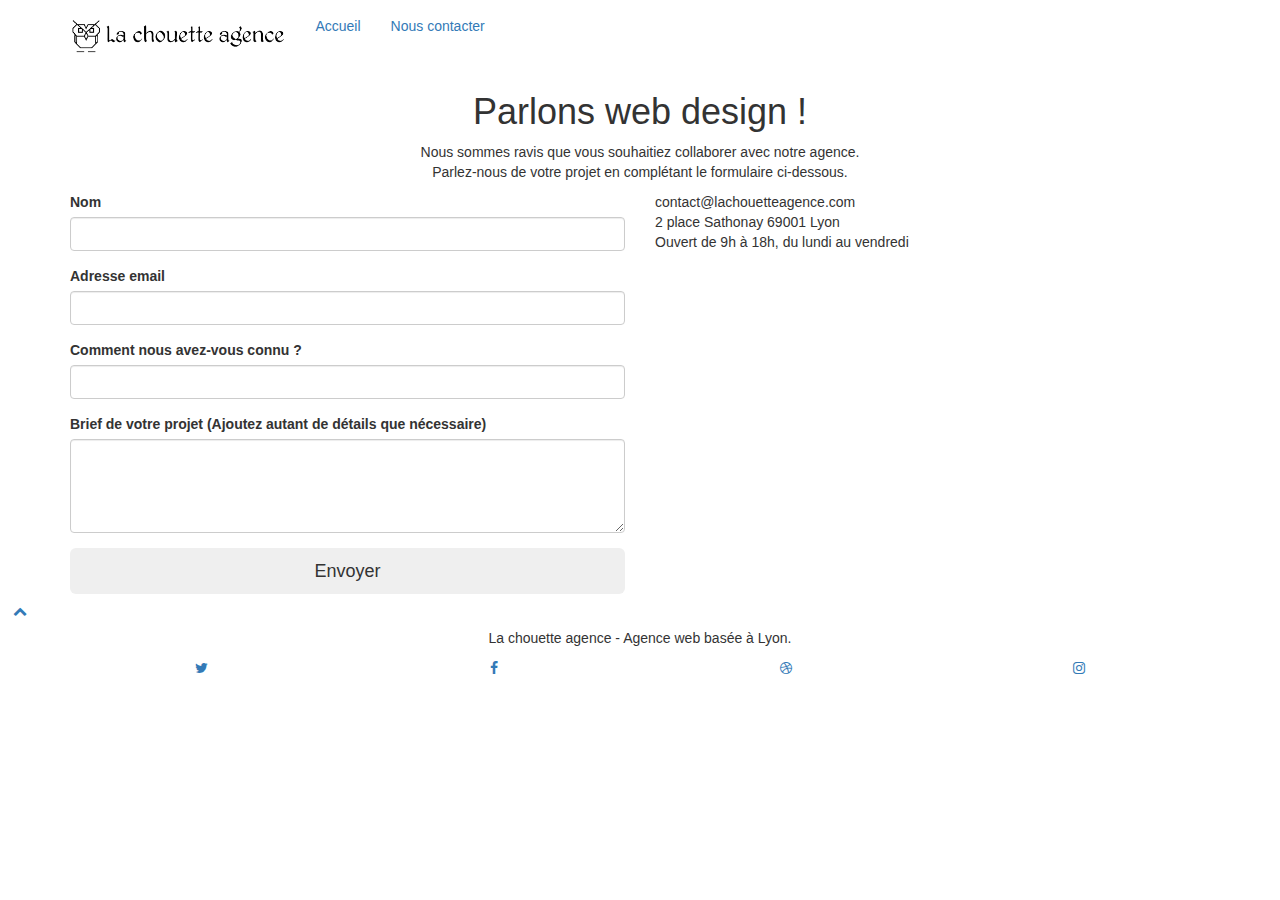
==== commit c37a533a: "async defer + preload" ====
--- a/page2.html
+++ b/page2.html
@@ -1,41 +1,32 @@
 <!doctype html>
-<html lang="Default">
+<html lang="fr">
 <head>
     <meta charset="utf-8">
-    <meta name="keywords" content="">
-    <meta name="description" content="">
+    <meta name="keywords" content="web design, site web, lyon, internet, design, creation, recherche, cherche">
+    <meta name="description" content="Contacter La chouette agence, une agence de web design basé à Lyon.">
     <meta name="viewport" content="width=device-width, initial-scale=1.0, viewport-fit=cover">
-    <link rel="shortcut icon" type="image/png" href="favicon.jpg">
-    
-	<link rel="stylesheet" type="text/css" href="./css/bootstrap.css">
-	<link rel="stylesheet" type="text/css" href="style.css">
-	<link rel="stylesheet" type="text/css" href="./css/font-awesome.css">
-	<link rel="stylesheet" type="text/css" href="./css/et-line.css">
+	<link rel="shortcut icon" type="image/png" href="favicon.jpg">
+	
+    <link rel="preload" href="styles.min.css" as="style" onload="this.onload=null;this.rel='stylesheet'">
+	<noscript><link rel="stylesheet" href="styles.css"></noscript>
+	<link rel="stylesheet" type="text/css" href="https://maxcdn.bootstrapcdn.com/bootstrap/3.3.5/css/bootstrap.min.css">
+	<link rel="stylesheet" type="text/css" href="https://cdnjs.cloudflare.com/ajax/libs/font-awesome/4.7.0/css/font-awesome.css">
+	<link rel="stylesheet" type="text/css" href="./css/et-line.min.css">
 	
     
-	<script src="./js/jquery-2.1.0.min.js"></script>
-	<script src="./js/bootstrap.min.js"></script>
-	<script src="./js/blocs.min.js"></script>
-	<script src="./js/jqBootstrapValidation.min.js"></script>
-	<script src="./js/formHandler.min.js"></script>
+
     <title>Nous contacter</title>
 
-    
-<!-- Analytics -->
- 
-<!-- Analytics END -->
-    
 </head>
 <body>
-<!-- Principal conteneur -->
+
 <div class="page-container">
     
-<!-- bloc-0 -->
 <header class="bloc bgc-white l-bloc " id="bloc-0">
 	<div class="container bloc-sm">
 		<nav class="navbar row">
 			<div class="navbar-header">
-				<a class="navbar-brand" href="index.html"><img src="img/la-chouette-agence.png" alt="atlanta web design logo" height="40" /></a>
+				<a class="navbar-brand" href="index.html"><img src="img/la-chouette-agence.png" alt="la chouette agence logo" height="40" /></a>
 				<button id="nav-toggle" type="button" class="ui-navbar-toggle navbar-toggle" data-toggle="collapse" data-target=".navbar-1">
 					<span class="sr-only">Toggle navigation</span><span class="icon-bar"></span><span class="icon-bar"></span><span class="icon-bar"></span>
 				</button>
@@ -43,19 +34,17 @@
 			<div class="collapse navbar-collapse navbar-1 special-dropdown-nav">
 				<ul class="site-navigation nav navbar-nav">
 					<li>
-						<a href="index.html">Accueil</a>
+						<a href="index.html" class="link">Accueil</a>
 					</li>
 					<li>
-						<a href="page2.html">Nous contacter</a>
+						<a href="page2.html" class="link">Nous contacter</a>
 					</li>
 				</ul>
 			</div>
 		</nav>
 	</div>
 </header>
-<!-- bloc-0 END -->
 
-<!-- bloc-6 -->
 <section class="bloc bg-dots-bg bg-repeat bgc-atomic-tangerine d-bloc bloc-bg-texture texture-paper" id="bloc-6">
 	<div class="container bloc-lg">
 		<div class="row">
@@ -63,7 +52,7 @@
 				<h1 class="text-center white hero-bloc-text">
 					Parlons web design !
 				</h1>
-				<p class="text-center mg-lg white tight-width-whitespace">
+				<p class="text-center mg-lg white tight-width-whitespace text-size">
 					Nous sommes ravis que vous souhaitiez collaborer avec notre agence.<br>
 					Parlez-nous de votre projet en complétant le formulaire ci-dessous.
 				</p>
@@ -71,34 +60,32 @@
 		</div>
 	</div>
 </section>
-<!-- bloc-6 END -->
 
-<!-- bloc-7 -->
 <section class="bloc bgc-white l-bloc" id="bloc-7">
 	<div class="container bloc-lg">
 		<div class="row">
 			<div class="col-sm-6">
 				<form id="form_1" novalidate success-msg="Your message has been sent." fail-msg="Sorry it seems that our mail server is not responding, Sorry for the inconvenience!">
 					<div class="form-group">
-						<label>
+						<label for="name">
 							Nom
 						</label>
 						<input id="name" class="form-control" required />
 					</div>
 					<div class="form-group">
-						<label>
+						<label for="email">
 							Adresse email
 						</label>
 						<input id="email" class="form-control" type="email" required />
 					</div>
 					<div class="form-group">
-						<label>
+						<label for="know">
 							Comment nous avez-vous connu ?
 						</label>
-						<input class="form-control" type="email" required id="input_504" />
+						<input id="know" class="form-control" type="email" required id="input_504" />
 					</div>
 					<div class="form-group">
-						<label>
+						<label for="message">
 							Brief de votre projet (Ajoutez autant de détails que nécessaire)<br>
 						</label><textarea id="message" class="form-control" rows="4" cols="50" required></textarea>
 					</div> 
@@ -108,47 +95,42 @@
 				</form>
 			</div>
 			<div class="col-sm-6">
-				<p>
+				<p class="text-size">
 					contact@lachouetteagence.com<br>2 place Sathonay 69001 Lyon<br>Ouvert de 9h à 18h, du lundi au vendredi<br>
 				</p>
 			</div>
 		</div>
 	</div>
 </section>
-<!-- bloc-7 END -->
 
-<!-- ScrollToTop Button -->
 <a class="bloc-button btn btn-d scrollToTop" onclick="scrollToTarget('1')"><span class="fa fa-chevron-up"></span></a>
-<!-- ScrollToTop Button END-->
 
-
-<!-- Footer - bloc-8 -->
 <footer class="bloc bgc-atomic-tangerine d-bloc" id="bloc-8">
 	<div class="container bloc-sm">
 		<div class="row">
 			<div class="col-sm-12">
-				<p class="text-center white">
+				<p class="text-center white text-size">
 					La chouette agence - Agence web basée à Lyon.<br>
 				</p>
 				<div class="row row-no-gutters social">
 					<div class="col-sm-3">
 						<div class="text-center">
-							<a class="social" href="index.html"><span class="fa fa-twitter icon-md"></span></a>
+							<a class="social" href="index.html"><i class="fa fa-twitter icon-md"></i></a>
 						</div>
 					</div>
 					<div class="col-sm-3">
 						<div class="text-center">
-							<a class="social" href="index.html"><span class="fa fa-facebook icon-md"></span></a>
+							<a class="social" href="index.html"><i class="fa fa-facebook icon-md"></i></a>
 						</div>
 					</div>
 					<div class="col-sm-3">
 						<div class="text-center">
-							<a class="social" href="index.html"><span class="fa fa-dribbble icon-md"></span></a>
+							<a class="social" href="index.html"><i class="fa fa-dribbble icon-md"></i></a>
 						</div>
 					</div>
 					<div class="col-sm-3">
 						<div class="text-center">
-							<a class="social" href="index.html"><span class="fa fa-instagram icon-md"></span></a>
+							<a class="social" href="index.html"><i class="fa fa-instagram icon-md"></i></a>
 						</div>
 					</div>
 				</div>
@@ -156,11 +138,12 @@
 		</div>
 	</div>
 </footer>
-<!-- Footer - bloc-8 END -->
 
 </div>
-<!-- Principal conteneur END -->
-    
-
+<script async src="./js/jquery-2.1.0.min.js"></script>
+<script async src="./js/bootstrap.min.js"></script>
+<script async src="./js/blocs.min.js"></script>
+<script defer src="./js/jqBootstrapValidation.min.js"></script>
+<script async src="./js/formHandler.min.js"></script>
 </body>
 </html>
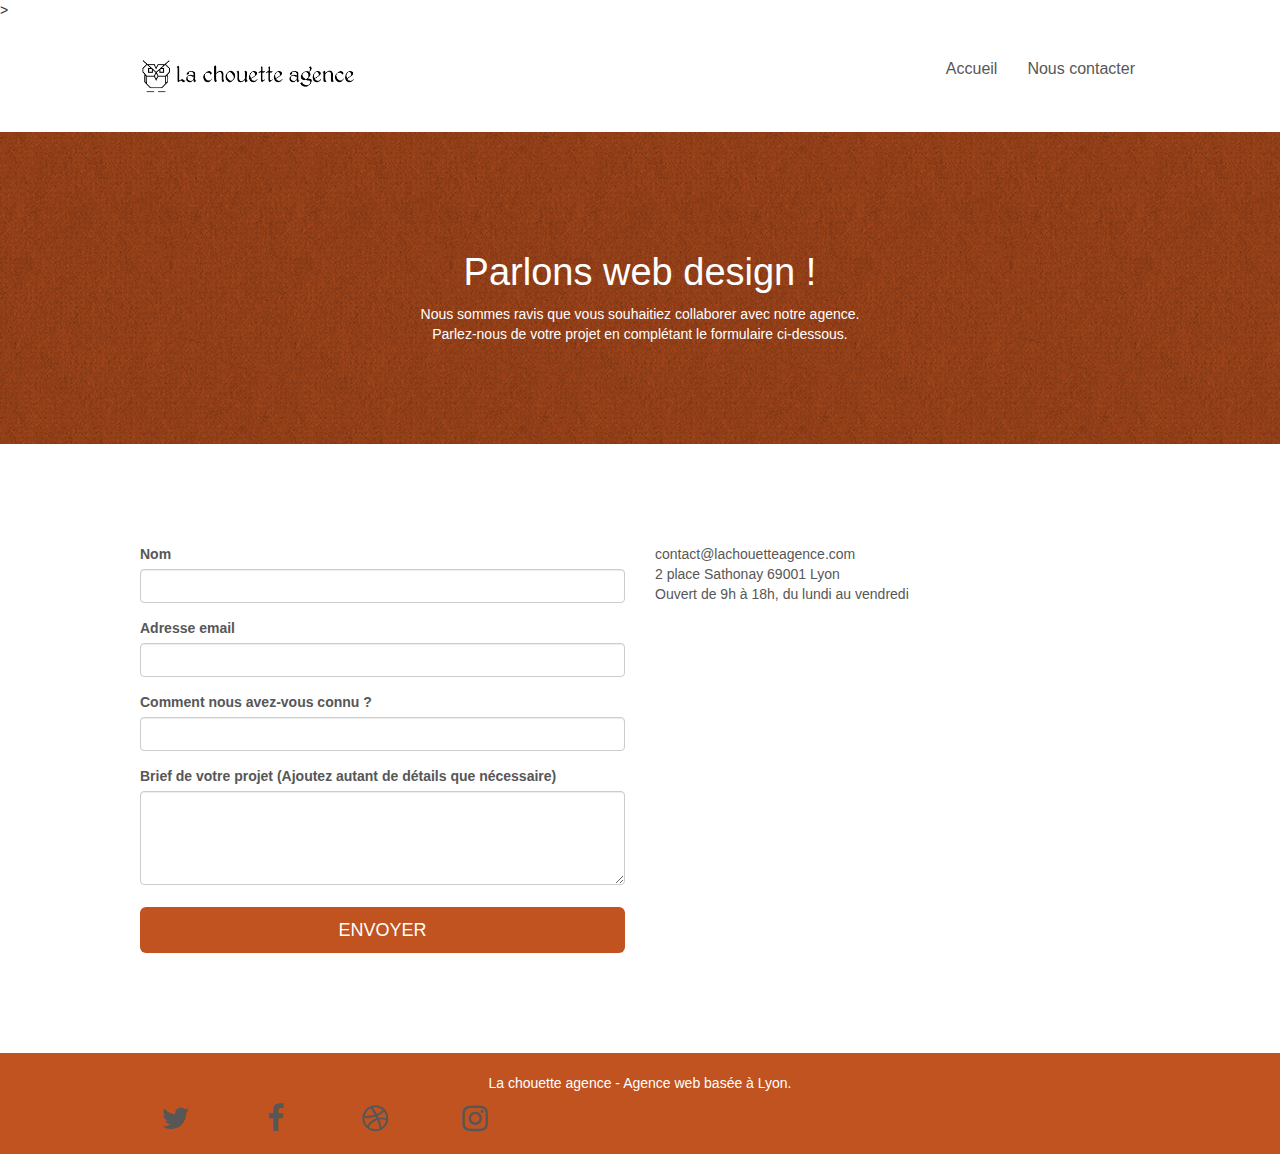
==== commit 4aa28c56: "chemin" ====
--- a/page2.html
+++ b/page2.html
@@ -7,11 +7,11 @@
     <meta name="viewport" content="width=device-width, initial-scale=1.0, viewport-fit=cover">
 	<link rel="shortcut icon" type="image/png" href="favicon.jpg">
 	
-    <link rel="preload" href="styles.min.css" as="style" onload="this.onload=null;this.rel='stylesheet'">
-	<noscript><link rel="stylesheet" href="styles.css"></noscript>
+	<link rel="stylesheet" href="style.min.css">
 	<link rel="stylesheet" type="text/css" href="https://maxcdn.bootstrapcdn.com/bootstrap/3.3.5/css/bootstrap.min.css">
 	<link rel="stylesheet" type="text/css" href="https://cdnjs.cloudflare.com/ajax/libs/font-awesome/4.7.0/css/font-awesome.css">
 	<link rel="stylesheet" type="text/css" href="./css/et-line.min.css">
+	>
 	
     
 
@@ -140,10 +140,9 @@
 </footer>
 
 </div>
-<script async src="./js/jquery-2.1.0.min.js"></script>
-<script async src="./js/bootstrap.min.js"></script>
-<script async src="./js/blocs.min.js"></script>
-<script defer src="./js/jqBootstrapValidation.min.js"></script>
-<script async src="./js/formHandler.min.js"></script>
-</body>
+<script src="https://cdnjs.cloudflare.com/ajax/libs/jquery/2.2.1/jquery.min.js"></script>
+<script src="https://maxcdn.bootstrapcdn.com/bootstrap/3.3.5/js/bootstrap.min.js"></script>
+<script src="./js/blocs.min.js"></script>
+<script defer src="./js/jquery.touchSwipe.min.js"></script>
+<script src="./js/gmaps.min.js"></script>
 </html>
--- a/style.min.css
+++ b/style.min.css
@@ -0,0 +1 @@
+body{margin:0;padding:0;background:#fff;overflow-x:hidden;-webkit-font-smoothing:antialiased;-moz-osx-font-smoothing:grayscale;font-display:swap;transform-origin:0 0}a,button{transition:all .3s ease-in-out;outline:0!important;text-decoration:none}a:hover{text-decoration:underline;cursor:pointer}.link:hover{border:solid 1px #000}#page-loading-blocs-notifaction{position:fixed;top:0;bottom:0;width:100%;z-index:100000;background:#fff url(img/pageload-spinner.gif) no-repeat center center}.bloc{width:100%;clear:both;background:50% 50% no-repeat;padding:0 50px;-webkit-background-size:cover;-moz-background-size:cover;-o-background-size:cover;background-size:cover;position:relative}.text-size{font-size:14px}.color-contrast{color:#000;text-decoration:none}.bloc .container{padding-left:0;padding-right:0}.bloc-lg{padding:100px 50px}.bloc-md{padding:50px}.bloc-sm{padding:20px 50px}.bg-b-edge,.bg-bl-edge,.bg-br-edge,.bg-center,.bg-l-edge,.bg-r-edge,.bg-repeat,.bg-t-edge,.bg-tl-edge,.bg-tr-edge{-webkit-background-size:auto!important;-moz-background-size:auto!important;-o-background-size:auto!important;background-size:auto!important}.bg-repeat{background:repeat}.bg-t-edge{background:top no-repeat}.bloc-bg-texture::before{content:"";background-size:2px 2px;position:absolute;top:0;bottom:0;left:0;right:0}.texture-paper::before{background:url(img/texture-paper.png);background-size:280px 280px}.b-parallax{background-attachment:fixed}.d-bloc{color:rgba(255,255,255,.7)}.d-bloc button:hover{color:rgba(255,255,255,.9)}.d-bloc .icon-round,.d-bloc .icon-rounded,.d-bloc .icon-semi-rounded-a,.d-bloc .icon-semi-rounded-b,.d-bloc .icon-square{border-color:rgba(255,255,255,.9)}.d-bloc .divider-h span{border-color:rgba(255,255,255,.2)}.d-bloc .a-btn,.d-bloc .navbar a,.d-bloc .navbar-brand,.d-bloc a .icon-lg,.d-bloc a .icon-sm,.d-bloc a .icon-xl,.d-bloc h1 a,.d-bloc h2 a,.d-bloc h3 a,.d-bloc h4 a,.d-bloc h5 a,.d-bloc h6 a,.d-bloc p a{color:rgba(255,255,255,.6)}.d-bloc .a-btn:hover,.d-bloc .navbar a:hover,.d-bloc .navbar-brand:hover,.d-bloc a:hover .icon-lg,.d-bloc a:hover .icon-sm,.d-bloc a:hover .icon-xl,.d-bloc h1 a:hover,.d-bloc h2 a:hover,.d-bloc h3 a:hover,.d-bloc h4 a:hover,.d-bloc h5 a:hover,.d-bloc h6 a:hover,.d-bloc p a:hover{color:rgba(255,255,255,1)}.d-bloc a:hover .icon-md{color:#97989c}.d-bloc .navbar-toggle .icon-bar{background:rgba(255,255,255,1)}.d-bloc .btn-wire,.d-bloc .btn-wire:hover{color:rgba(255,255,255,1);border-color:rgba(255,255,255,1)}.d-bloc .panel{color:rgba(0,0,0,.5)}.d-bloc .panel button:hover{color:rgba(0,0,0,.7)}.d-bloc .panel icon{border-color:rgba(0,0,0,.7)}.d-bloc .panel .divider-h span{border-color:rgba(0,0,0,.1)}.d-bloc .panel .a-btn{color:rgba(0,0,0,.6)}.d-bloc .panel .a-btn:hover{color:rgba(0,0,0,1)}.d-bloc .panel .btn-wire,.d-bloc .panel .btn-wire:hover{color:rgba(0,0,0,.7);border-color:rgba(0,0,0,.3)}.d-bloc .panel,.l-bloc{color:rgba(0,0,0,.5)}.d-bloc .panel button:hover,.l-bloc button:hover{color:rgba(0,0,0,.7)}.l-bloc .icon-round,.l-bloc .icon-rounded,.l-bloc .icon-semi-rounded-a,.l-bloc .icon-semi-rounded-b,.l-bloc .icon-square{border-color:rgba(0,0,0,.7)}.d-bloc .panel .divider-h span,.l-bloc .divider-h span{border-color:rgba(0,0,0,.1)}.d-bloc .panel .a-btn,.l-bloc .a-btn,.l-bloc .navbar a,.l-bloc .navbar-brand,.l-bloc a .icon-lg,.l-bloc a .icon-md,.l-bloc a .icon-sm,.l-bloc a .icon-xl,.l-bloc h1 a,.l-bloc h2 a,.l-bloc h3 a,.l-bloc h4 a,.l-bloc h5 a,.l-bloc h6 a,.l-bloc p a{color:rgba(0,0,0,.6)}.d-bloc .panel .a-btn:hover,.l-bloc .a-btn:hover,.l-bloc .navbar a:hover,.l-bloc .navbar-brand:hover,.l-bloc a:hover .icon-lg,.l-bloc a:hover .icon-md,.l-bloc a:hover .icon-sm,.l-bloc a:hover .icon-xl,.l-bloc h1 a:hover,.l-bloc h2 a:hover,.l-bloc h3 a:hover,.l-bloc h4 a:hover,.l-bloc h5 a:hover,.l-bloc h6 a:hover,.l-bloc p a:hover{color:rgba(0,0,0,1)}.l-bloc .navbar-toggle .icon-bar{color:rgba(0,0,0,.6)}.d-bloc .panel .btn-wire,.d-bloc .panel .btn-wire:hover,.l-bloc .btn-wire,.l-bloc .btn-wire:hover{color:rgba(0,0,0,.7);border-color:rgba(0,0,0,.3)}.voffset{margin-top:30px}.voffset-lg{margin-top:80px}.row-no-gutters{margin-right:0;margin-left:0}.row.row-no-gutters>[class*=" col-"],.row.row-no-gutters>[class^=col-]{padding-right:0;padding-left:0}#bloc-1-hero h1{font-size:32px}.navbar{margin-bottom:0;z-index:1}.navbar-brand{height:auto;padding:3px 15px;font-size:25px;font-weight:400;font-weight:600;line-height:44px}.navbar-brand img{max-height:200px;margin:0 5px 0 0;display:inline}.navbar-brand img[src$=svg]{min-width:100px}.nav-center .navbar-brand img{margin:0}.navbar .nav{padding-top:2px;margin-right:-16px;float:right;z-index:1}.nav>li{float:left;margin-top:4px;font-size:16px}.navbar-nav .open .dropdown-menu>li>a{text-align:inherit}.nav>li a:focus,.nav>li a:hover{background:0 0}.navbar-toggle{margin:10px 10px 0 0;border:0}.navbar-toggle:hover{background:0 0!important}.navbar-toggle .icon-bar{background-color:rgba(0,0,0,.5);width:26px}.nav-invert .navbar .nav{float:left}.nav-invert .navbar-brand,.nav-invert .navbar-header{float:right;position:relative;z-index:2}@media (min-width:768px){.site-navigation{position:absolute;top:50%;right:20px;transform:translate(0,-50%);-webkit-transform:translateY(-50%)}.nav>li .dropdown-menu a,.nav>li .dropdown-menu a:hover{color:#484848}.nav-invert .site-navigation{left:0;right:0}.nav-center{text-align:center}.nav-center .navbar-header{width:100%}.nav-center .nav>li,.nav-center .navbar-brand,.nav-center .navbar-header{float:none;display:inline-block}.nav-center .site-navigation{position:relative;width:100%;right:0;margin-right:0;margin-top:20px}.nav-center.mini-nav .navbar-toggle{float:none;margin:10px auto 0}}.nav>li>.dropdown a{background:0 0!important;display:block;padding:14px 15px}nav .caret{margin:0 5px}.dropdown-menu .dropdown-menu{top:-8px;left:100%}.dropdown-menu .dropmenu-flow-right{top:100%;left:0;margin-left:-1px;border-top-left-radius:0;border-top-right-radius:0}.dropdown-menu .dropdown span{border:4px solid #000;border-top-color:transparent;border-right-color:transparent;border-bottom-color:transparent;margin:6px -5px 0 0!important;float:right}.mg-md{margin-top:10px;margin-bottom:20px}.mg-lg{margin-top:10px;margin-bottom:40px}.btn{margin:0 5px 5px 0}.btn.pull-right{margin:0 0 5px 5px}.btn-d,.btn-d:focus,.btn-d:hover{color:#fff;background:rgba(0,0,0,.3)}button{outline:0!important}.btn-rd{border-radius:40px}.btn-clean{border:1px solid rgba(0,0,0,.08);border-bottom-color:rgba(0,0,0,.1);text-shadow:0 1px 0 rgba(0,0,1,.1);box-shadow:0 1px 3px rgba(0,0,1,.25),inset 0 1px 0 0 rgba(255,255,255,.15)}.icon-md{font-size:30px!important}.icon-lg{font-size:60px!important}.sm-shadow{text-shadow:0 1px 2px rgba(0,0,0,.3)}.panel-sq,.panel-sq .panel-footer,.panel-sq .panel-heading{border-radius:0}.panel-rd{border-radius:30px}.panel-rd .panel-heading{border-radius:29px 29px 0 0}.panel-rd .panel-footer{border-radius:0 0 29px 29px}.form-control{border-color:rgba(0,0,0,.1);box-shadow:none}.scrollToTop{width:40px;height:40px;position:fixed;bottom:20px;right:20px;opacity:0;z-index:500;transition:all .3s ease-in-out}.scrollToTop span{margin-top:6px}.showScrollTop{font-size:14px;opacity:1}a[data-lightbox]{position:relative;display:block;text-align:center}a[data-lightbox]:hover::before{content:"+";font-family:HelveticaNeue-Light,"Helvetica Neue Light","Helvetica Neue",Helvetica,Arial;font-size:32px;width:50px;height:50px;margin-left:-25px;border-radius:50%;background:rgba(0,0,0,.6);color:#fff;font-weight:100;z-index:1;position:absolute;top:50%;transform:translateY(-50%);-webkit-transform:translateY(-50%)}a[data-lightbox]:hover img{opacity:.6;-webkit-animation-fill-mode:none;animation-fill-mode:none}#lightbox-modal{display:flex;align-items:center}#lightbox-modal .modal-dialog{width:90%;max-width:900px;margin:0 auto 0}#lightbox-modal .modal-dialog img{max-height:90vh;margin:0 auto}.lightbox-caption{padding:20px;color:#fff;background:rgba(0,0,0,.5);position:absolute;left:15px;right:15px;bottom:5px}.close-lightbox{color:#fff;font-size:30px;position:absolute;top:20px;right:20px;z-index:20;background:rgba(0,0,0,.5);border:none;line-height:30px;padding:0 9px 5px;opacity:.3}.close-lightbox:hover,.next-lightbox:hover,.prev-lightbox:hover{opacity:1;color:#fff}.next-lightbox,.prev-lightbox{font-size:20px;color:rgba(255,255,255,.9);background:rgba(0,0,0,.5);transition:all .2s ease-in-out;position:absolute;top:45%;z-index:1;opacity:.4}.next-lightbox{padding:6px 8px 1px 13px;right:25px}.prev-lightbox{padding:6px 13px 1px 10px;left:25px}.snapshot-lb .modal-body{padding-bottom:45px}.snapshot-lb .lightbox-caption{padding:0;color:rgba(0,0,0,.5);background:0 0}.btn,a,h1,h2,h3,h4,h5,h6,label,p{font-family:helvetica;font-weight:400;color:#575757!important}.container{max-width:1000px}.hero-bloc-text{font-size:38px}.hero-bloc-text-sub{font-size:36px}.statement-bloc-text{line-height:26px;font-style:italic;font-size:20px;text-align:center;font-weight:lighter;max-width:520px;margin:auto auto auto auto}p{font-size:11px}.tight-width-whitespace{max-width:600px;margin:auto auto auto auto}.h1{font-size:20px;font-family:"Open Sans"}.cta-hero{margin-top:22px;color:#fff!important;text-transform:uppercase;padding:12px 28px 12px 28px;font-size:16px;font-weight:700}.social{max-width:400px;margin:auto auto auto auto}h2{font-size:22px;line-height:1.4em}h3{font-size:15px;text-transform:uppercase;font-weight:700;color:#333!important}.med-width-whitespace{max-width:800px;margin:auto auto auto auto;box-shadow:0 0 0 #000}h1{color:#333!important}h4{color:#333!important}.icons{margin-bottom:14px;margin-top:24px}.white{color:#fff!important}.portfolio-thumb{margin-bottom:24px}.portfolio-row{margin-bottom:44px;margin-top:50px}.avatar{box-shadow:0 4px 9px rgba(0,0,0,.3)}.black-background{background-color:rgba(165,147,99,.7);padding:40px 40px 40px 40px}.bold-link{font-weight:900;text-decoration:underline!important}.bgc-white{background-color:#fff}.bgc-dark-slate-blue{background-color:#364577}.bgc-atomic-tangerine{background-color:#c05320}.tc-white{color:#fff!important}.btn-atomic-tangerine{background:#c05320;color:#fff!important}.btn-atomic-tangerine:hover{background:#c27956!important;color:#fff!important}.ltc-white{color:#fff!important}.ltc-white:hover{color:#ccc!important}.ltc-atomic-tangerine{color:#f3976c!important}.ltc-atomic-tangerine:hover{color:#c27956!important}.icon-dark-slate-blue{color:#364577!important;border-color:#364577!important}.bg-dots-bg{background-image:url(img/dots-bg.png)}.bg-lines-h2-bg{background-image:url(img/lines-h2-bg.png)}.bg-banniere{background-image:url(img/la-chouette-agence-banniere.jpg)}.bg-presentation{background-image:url(img/image-de-presentation.jpg)}@media (max-width:1024px){.bloc{padding-left:20px;padding-right:20px}.bloc-tile-2.full-width-bloc .container,.bloc-tile-3.full-width-bloc .container,.bloc-tile-4.full-width-bloc .container,.bloc.full-width-bloc{padding-left:0;padding-right:0}}@media (max-width:992px) and (min-width:768px){.navbar .nav{max-width:80%}.nav-center.navbar .nav{max-width:100%}}@media only screen and (min-device-width:768px) and (max-device-width:1024px) and (orientation:landscape){.b-parallax{background-attachment:scroll}}@media only screen and (min-device-width:1024px) and (max-device-width:1366px) and (-webkit-min-device-pixel-ratio:1.5){.b-parallax{background-attachment:scroll}}@media (max-width:991px){.container{width:100%}.b-parallax{background-attachment:scroll}#hero-bloc,.page-container{overflow-x:hidden;position:relative}.bloc{padding-left:constant(safe-area-inset-left);padding-right:constant(safe-area-inset-right)}.bloc-group,.bloc-group .bloc{display:block;width:100%}.bloc-fill-screen .fill-bloc-bottom-edge,.bloc-fill-screen .fill-bloc-top-edge{padding:0 20px;padding-left:constant(safe-area-inset-left);padding-right:constant(safe-area-inset-right)}}@media (max-width:767px){.page-container{overflow-x:hidden;position:relative}#disqus_thread,h1,h2,h3,h4,h5,h6,p{padding-left:10px!important;padding-right:10px!important}.b-parallax{background-attachment:scroll}.navbar .nav{padding-top:0;border-top:1px solid rgba(0,0,0,.2);float:none!important}.navbar.row{margin-left:0;margin-right:0}.site-navigation{position:inherit;transform:none;-webkit-transform:none;-ms-transform:none}.nav>li{margin-top:0;border-bottom:1px solid rgba(0,0,0,.1);background:rgba(0,0,0,.05);text-align:left;padding-left:15px;width:100%}.nav>li:hover{background:rgba(0,0,0,.08)}.dropdown .dropdown a .caret{float:none;margin:5px 0 0 10px!important;border:4px solid #000;border-bottom-color:transparent;border-right-color:transparent;border-left-color:transparent}#hero-bloc .navbar .nav{background:rgba(0,0,0,.8)}#hero-bloc .navbar .nav a{color:rgba(255,255,255,.6)}.hero{padding:50px 0}.hero-nav{left:-1px;right:-1px}.navbar-collapse{padding:0;overflow-x:hidden;-webkit-box-shadow:none;box-shadow:none}.navbar-brand img{max-height:40px;width:auto}.nav-invert .navbar-header{float:none;width:100%}.nav-invert .navbar-toggle{float:left;margin-left:10px}.bloc{padding-left:0;padding-right:0}.bloc-lg,.bloc-xl,.bloc-xxl{padding:40px 0}.bloc-md,.bloc-sm{padding-left:0;padding-right:0}.bloc-fill-screen .fill-bloc-bottom-edge,.bloc-fill-screen .fill-bloc-top-edge,.bloc-tile-2 .container,.bloc-tile-3 .container,.bloc-tile-4 .container{padding-left:0;padding-right:0}.a-block{padding:0 10px}.btn-dwn{display:none}.voffset{margin-top:5px}.voffset-md{margin-top:20px}.voffset-lg{margin-top:30px}form{padding:5px}.close-lightbox{display:inline-block}.blocsapp-device-iphone5{background-size:216px 425px;padding-top:60px;width:216px;height:425px}.blocsapp-device-iphone5 img{width:180px;height:320px}}@media (max-width:400px){.bloc{padding-left:0;padding-right:0}}@media (max-width:767px){.bloc-mob-center-text{text-align:center}}